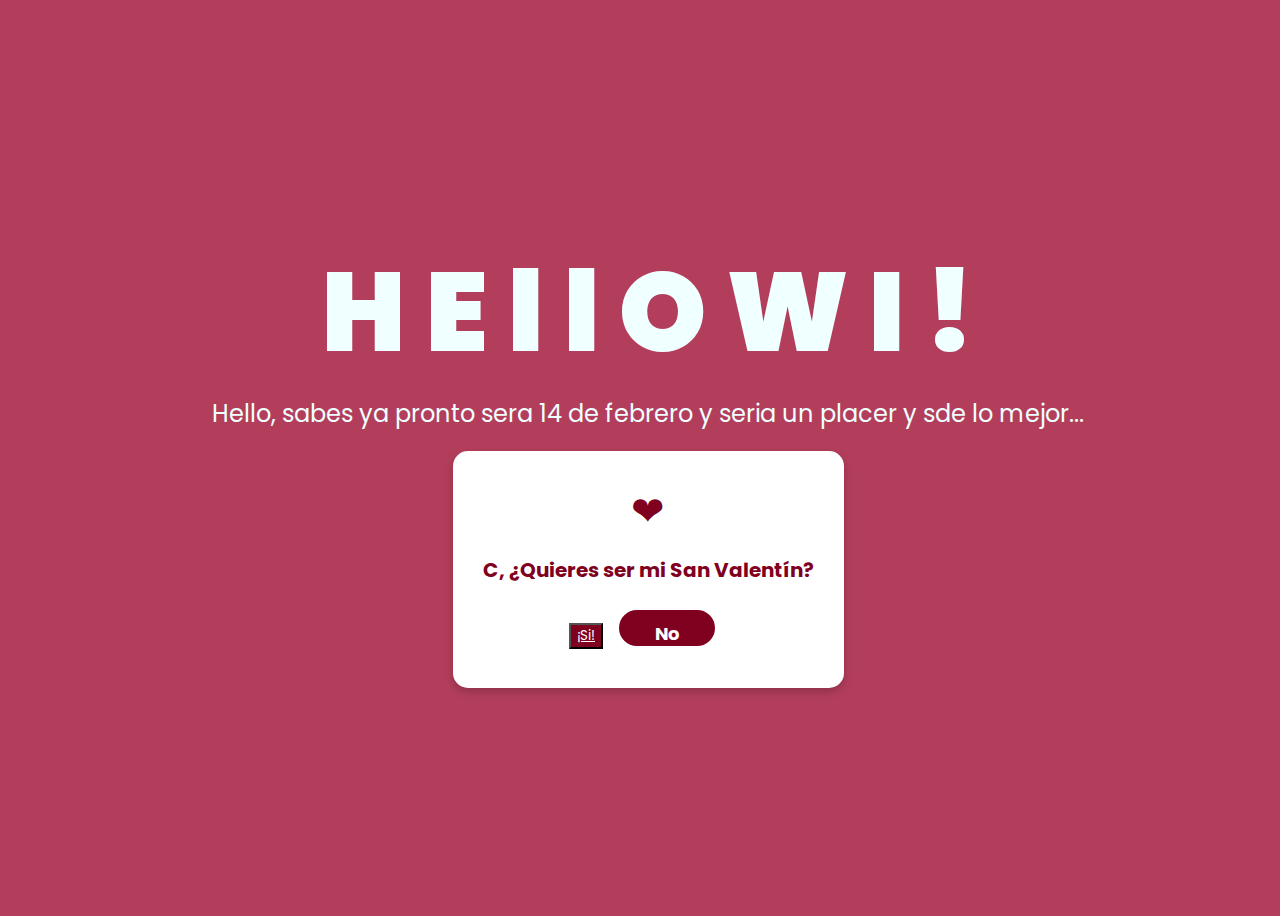
==== index.html @ 4f884178 "Add files via upload" ====
<!DOCTYPE html>
<html lang="es">

<head>
    <meta charset="UTF-8">
    <meta http-equiv="X-UA-Compatible" content="IE=edge">
    <meta name="viewport" content="width=device-width, initial-scale=1.0">
    <link rel="stylesheet" href="css/style.css">
    <link rel="stylesheet" href="css/style2.css">

    <link rel="icon" href="img/flowers.png" type="image/x-icon">
    <title>Flowers</title>
</head>

<body>
    <div class="greetings">
        <span>H</span>
        <span>E</span>
        <span>l</span>
        <span>l</span>
        <span>O</span>
        <span>W</span>
        <span>I</span>
        <span>!</span>
    </div>
    <div class="description">
        <span>Hello, sabes ya pronto sera 14 de febrero y seria un placer y sde lo mejor...</span>
    </div>

    <div class="card">
        <div class="heart">❤</div>
        <h1 id="question">C, ¿Quieres ser mi San Valentín?</h1>
        <button class="#btn yes" onclick="yesClick()"> <a href="flower.html"  style="color: #fff;">¡Si!</a></button>
        <button class="btn no" onclick="noClick()">No</button>
    </div>
    <script>
        let mensajes = [
            "¿Segura?",
            "Gatito mimiendo pregunta si tas segura?",
            "Mmmm piensalo mejor",
            "Y si el no es si",
            "Mmm rick me dijo que si querias"
        ];
        let index = 0;

        function noClick() {
            let pregunta = document.getElementById("question");
            pregunta.textContent = mensajes[index];
            index = (index + 1) % mensajes.length;
        }

        /*function yesClick() {
            alert("¡Sabía que dirías que sí!");
        }
            */
    </script>

</body>

</html>
---- css/style.css ----
@import url('https://fonts.googleapis.com/css2?family=Poppins:ital,wght@0,500;1,900&display=swap');
*{
    font-family: 'Poppins',cursive;
}
body{
    color: azure;
    width: 100%;
    height: 82vh;
    display: flex;
    flex-direction: column;
    align-items: center;
    justify-content: center;
    background-color: black;
    /* padding-top: -30; */
}

.botones{
    padding: 9px;
    border-radius: 80px;
    background-color: transparent;
    border: none;
}

.botones a{
    background-color: #0a2be9;
    padding: 9px;
    border-radius: 80px;
    -webkit-border-radius: 80px;
    -moz-border-radius: 80px;
    -ms-border-radius: 80px;
    -o-border-radius: 80px;

}

.botones a:focus{
    background-color: rgb(50, 194, 194);
}

.greetings{
    font-size: 7rem;
    font-weight: 900;
}
.greetings > span{
    animation: glow 2.5s ease-in-out infinite;
}
@keyframes glow{
    0%, 100%{
        color: #fff;
        text-shadow: 0 0 12px #39c6d6, 0 0 50px #39c6d6, 0 0 100px #39c6d6;
    }
    10%, 90%{
        color: #111;
        text-shadow: none;
    }
}
.greetings > span:nth-child(2){
    animation-delay: .2s ;
}
.greetings > span:nth-child(3){
    animation-delay: .4s ;
}
.greetings > span:nth-child(4){
    animation-delay: .6s;
}
.greetings > span:nth-child(5){
    animation-delay: .8s;
}
.greetings > span:nth-child(6){
    animation-delay: 1s;
}

.description{
    font-size: 1.5rem;
    margin-bottom: 20px;
}

.button a{
    text-decoration: none;
    font-size: 1rem;
    color: #111;
}

@media screen and (max-width:574px){
    .greetings{
        display: block;
        font-size: 4rem;
        font-weight: 800;
        text-align: center;
    }
    .description{
        font-size: 2rem;
    }
    
    .button a{
        font-size: 1rem;
    }
}
---- css/style2.css ----
body {
    display: flex;
    justify-content: center;
    align-items: center;
    height: 100vh;
    background-color: #b33e5c;
    font-family: Arial, sans-serif;
}
.card {
    background: white;
    padding: 30px;
    border-radius: 15px;
    text-align: center;
    box-shadow: 0px 4px 10px rgba(0, 0, 0, 0.2);
    position: relative;
}
.heart {
    font-size: 40px;
    color: #800020;
}
h1 {
    color: #800020;
    font-size: 20px;
}
.btn {
    border: none;
    padding: 10px 20px;
    margin: 10px;
    border-radius: 20px;
    cursor: pointer;
    font-size: 18px;
    font-weight: bold;
    width: 100px; /* Asegura que ambos botones tengan el mismo tamaño */
    height: 40px;
    display: inline-block;
    text-align: center;
}

.yes {
    background-color: #800020;
    color: white;
}

.no {
    background-color: #800020;
    color: white;
    border: 2px solid white; /* Para diferenciarlos si deseas */
}
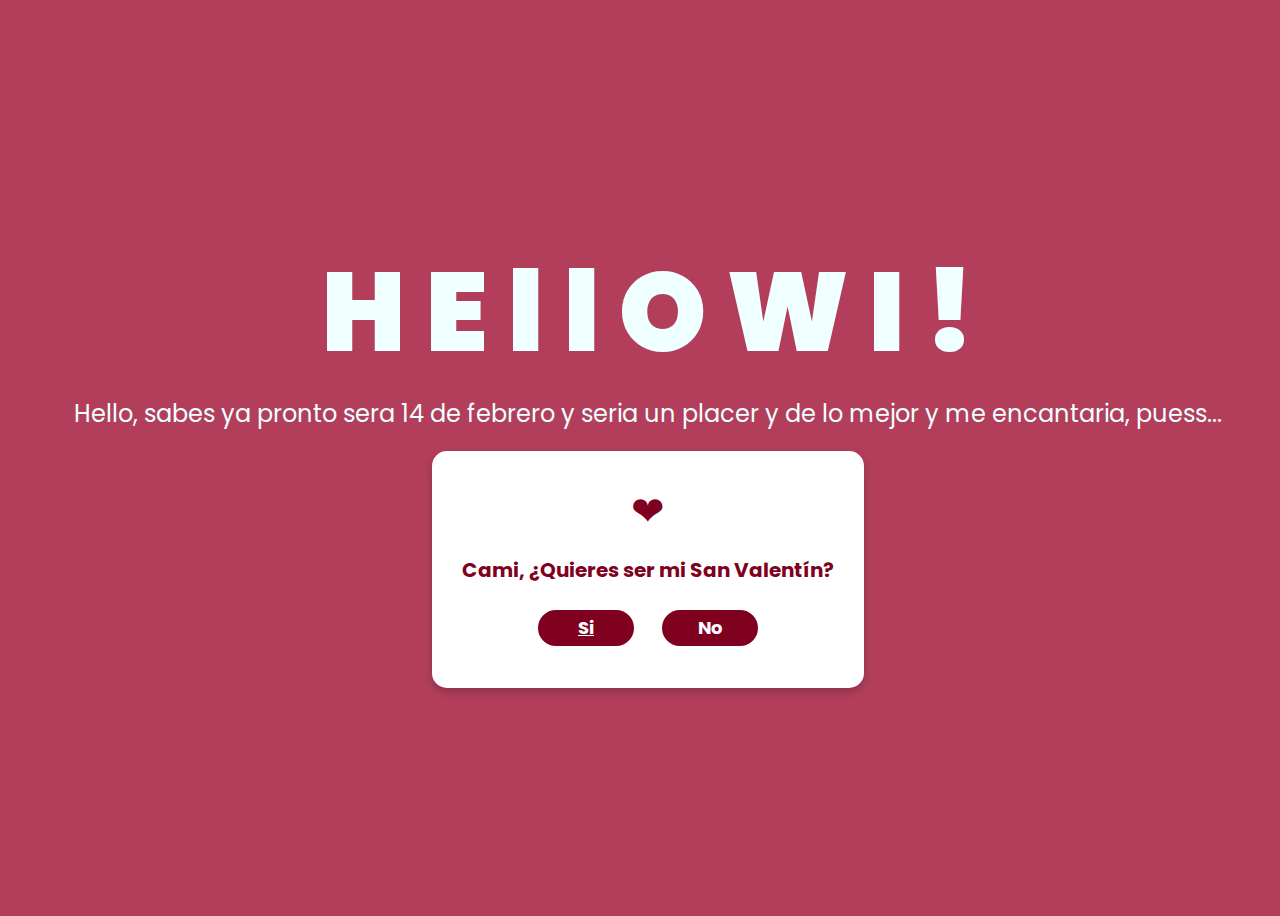
==== commit 6b2efbe5: "ez" ====
--- a/index.html
+++ b/index.html
@@ -24,13 +24,14 @@
         <span>!</span>
     </div>
     <div class="description">
-        <span>Hello, sabes ya pronto sera 14 de febrero y seria un placer y sde lo mejor...</span>
+        <span>Hello, sabes ya pronto sera 14 de febrero y seria un placer y de lo mejor y me encantaria, puess...</span>
     </div>
 
     <div class="card">
         <div class="heart">❤</div>
-        <h1 id="question">C, ¿Quieres ser mi San Valentín?</h1>
-        <button class="#btn yes" onclick="yesClick()"> <a href="flower.html"  style="color: #fff;">¡Si!</a></button>
+        <h1 id="question">Cami, ¿Quieres ser mi San Valentín?</h1>
+        <button class="btn yes" onclick="yesClick()"> 
+            <a href="flower.html"  style="color: #fff;">Si</a></button>
         <button class="btn no" onclick="noClick()">No</button>
     </div>
     <script>
@@ -42,6 +43,8 @@
             "Mmm rick me dijo que si querias"
         ];
         let index = 0;
+
+
 
         function noClick() {
             let pregunta = document.getElementById("question");
--- a/css/style.css
+++ b/css/style.css
@@ -89,9 +89,27 @@
     }
     .description{
         font-size: 2rem;
+        text-align: center;
     }
     
     .button a{
         font-size: 1rem;
     }
+}
+
+@media screen and (max-width:425px){
+    .greetings{
+        display: block;
+        font-size: 4rem;
+        font-weight: 800;
+        text-align: center;
+    }
+    .description{
+        font-size: 1rem;
+    }
+    
+    .button a{
+        font-size: 1rem;
+    }
+    
 }--- a/css/style2.css
+++ b/css/style2.css
@@ -22,27 +22,38 @@
     color: #800020;
     font-size: 20px;
 }
+    
 .btn {
-    border: none;
+    border: 2px solid white; /* Agregado a ambos botones */
     padding: 10px 20px;
     margin: 10px;
     border-radius: 20px;
     cursor: pointer;
     font-size: 18px;
     font-weight: bold;
-    width: 100px; /* Asegura que ambos botones tengan el mismo tamaño */
+    width: 100px; /* Mismo tamaño */
     height: 40px;
-    display: inline-block;
-    text-align: center;
+    display: inline-flex; /* Mejor alineación */
+    justify-content: center; /* Centrar el texto */
+    align-items: center; /* Centrar el contenido */
+    background-color: #800020; /* Mismo color para ambos */
+    color: white;
 }
 
-.yes {
+/* Elimina estilos innecesarios que hacían que los botones se vieran distintos */
+.yes, .no {
     background-color: #800020;
     color: white;
 }
 
-.no {
-    background-color: #800020;
-    color: white;
-    border: 2px solid white; /* Para diferenciarlos si deseas */
+@media screen and (max-width:425px){
+    .card {
+        background: white;
+        padding: 10px;
+        border-radius: 15px;
+        text-align: center;
+        box-shadow: 0px 4px 10px rgba(0, 0, 0, 0.2);
+        position: relative;
+    }
+    
 }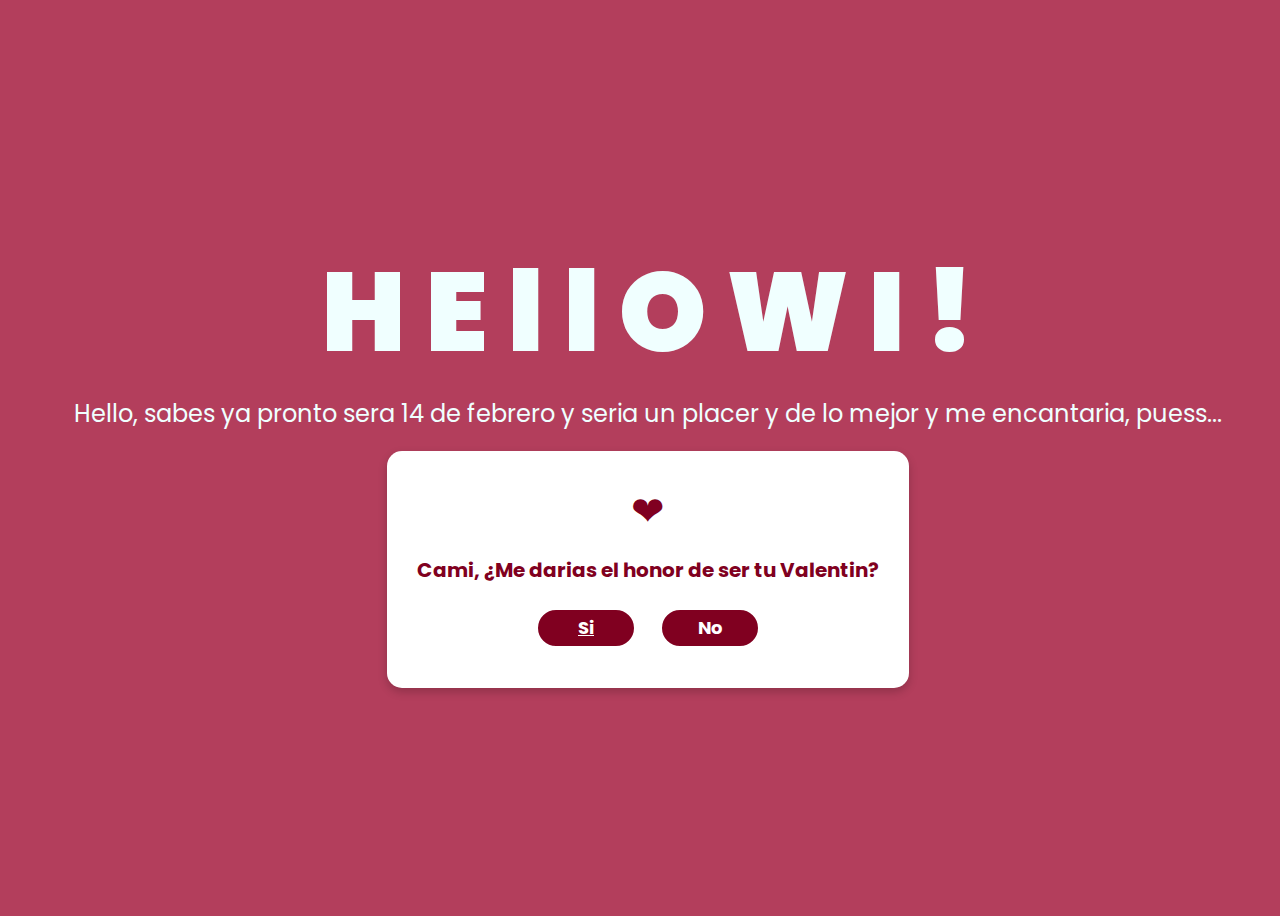
==== commit a2dd1598: "ez" ====
--- a/index.html
+++ b/index.html
@@ -29,7 +29,7 @@
 
     <div class="card">
         <div class="heart">❤</div>
-        <h1 id="question">Cami, ¿Quieres ser mi San Valentín?</h1>
+        <h1 id="question">Cami, ¿Me darias el honor de ser tu Valentin?</h1>
         <button class="btn yes" onclick="yesClick()"> 
             <a href="flower.html"  style="color: #fff;">Si</a></button>
         <button class="btn no" onclick="noClick()">No</button>
--- a/css/style2.css
+++ b/css/style2.css
@@ -49,7 +49,7 @@
 @media screen and (max-width:425px){
     .card {
         background: white;
-        padding: 10px;
+        padding: 2px;
         border-radius: 15px;
         text-align: center;
         box-shadow: 0px 4px 10px rgba(0, 0, 0, 0.2);
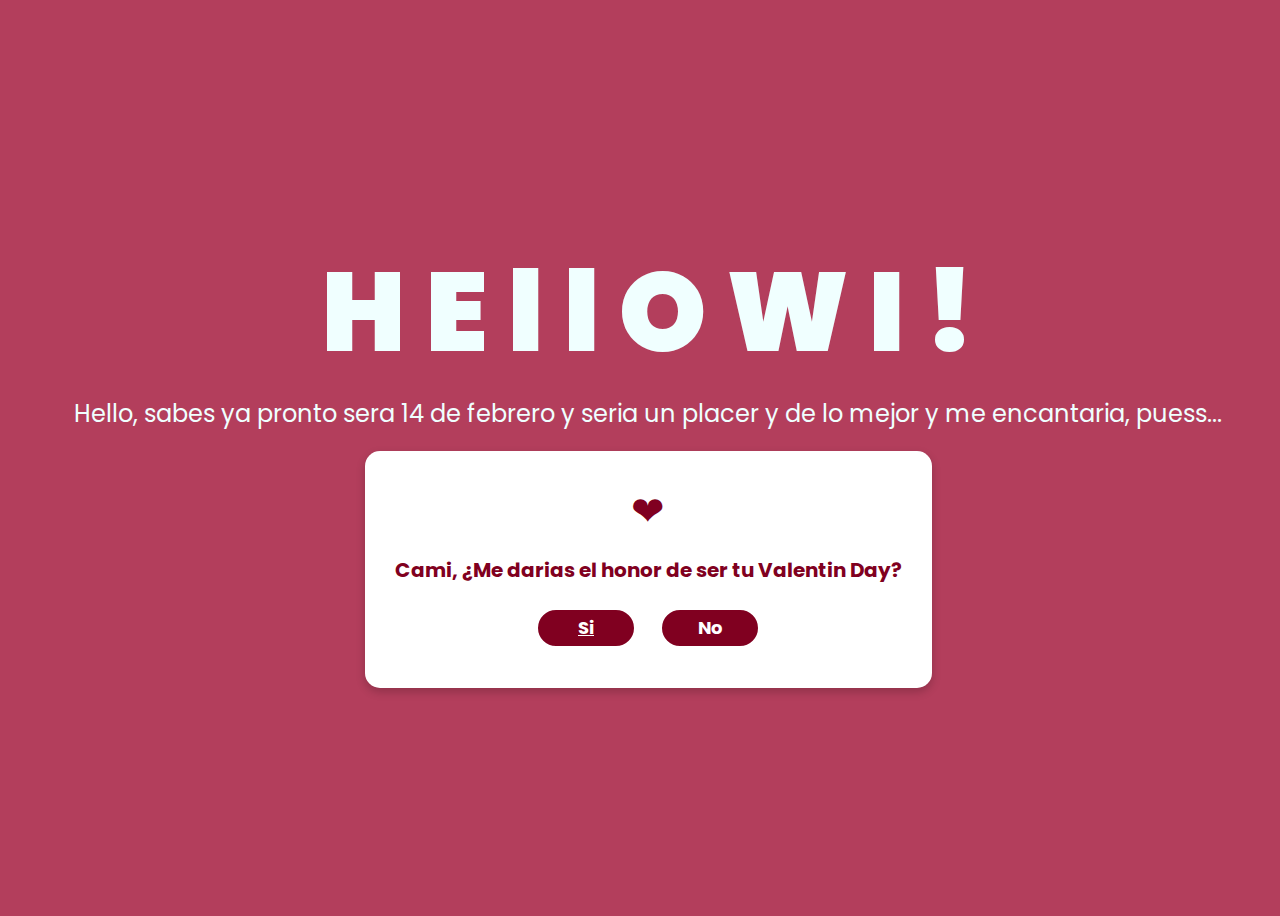
==== commit 8aed1c9e: "ez" ====
--- a/index.html
+++ b/index.html
@@ -29,7 +29,7 @@
 
     <div class="card">
         <div class="heart">❤</div>
-        <h1 id="question">Cami, ¿Me darias el honor de ser tu Valentin?</h1>
+        <h1 id="question">Cami, ¿Me darias el honor de ser tu Valentin Day?</h1>
         <button class="btn yes" onclick="yesClick()"> 
             <a href="flower.html"  style="color: #fff;">Si</a></button>
         <button class="btn no" onclick="noClick()">No</button>
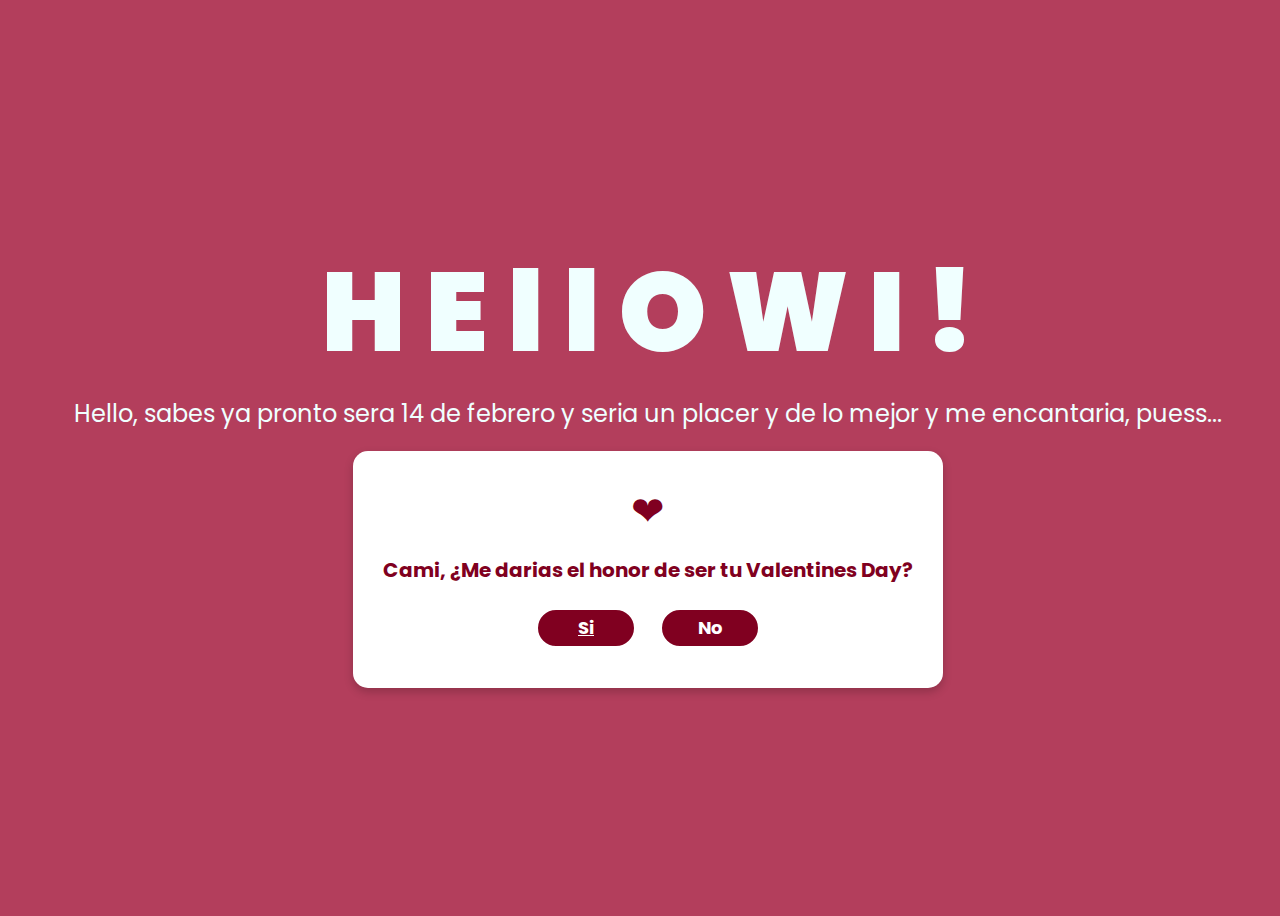
==== commit 1ff1deb9: "ez" ====
--- a/index.html
+++ b/index.html
@@ -29,7 +29,7 @@
 
     <div class="card">
         <div class="heart">❤</div>
-        <h1 id="question">Cami, ¿Me darias el honor de ser tu Valentin Day?</h1>
+        <h1 id="question">Cami, ¿Me darias el honor de ser tu Valentines Day?</h1>
         <button class="btn yes" onclick="yesClick()"> 
             <a href="flower.html"  style="color: #fff;">Si</a></button>
         <button class="btn no" onclick="noClick()">No</button>
